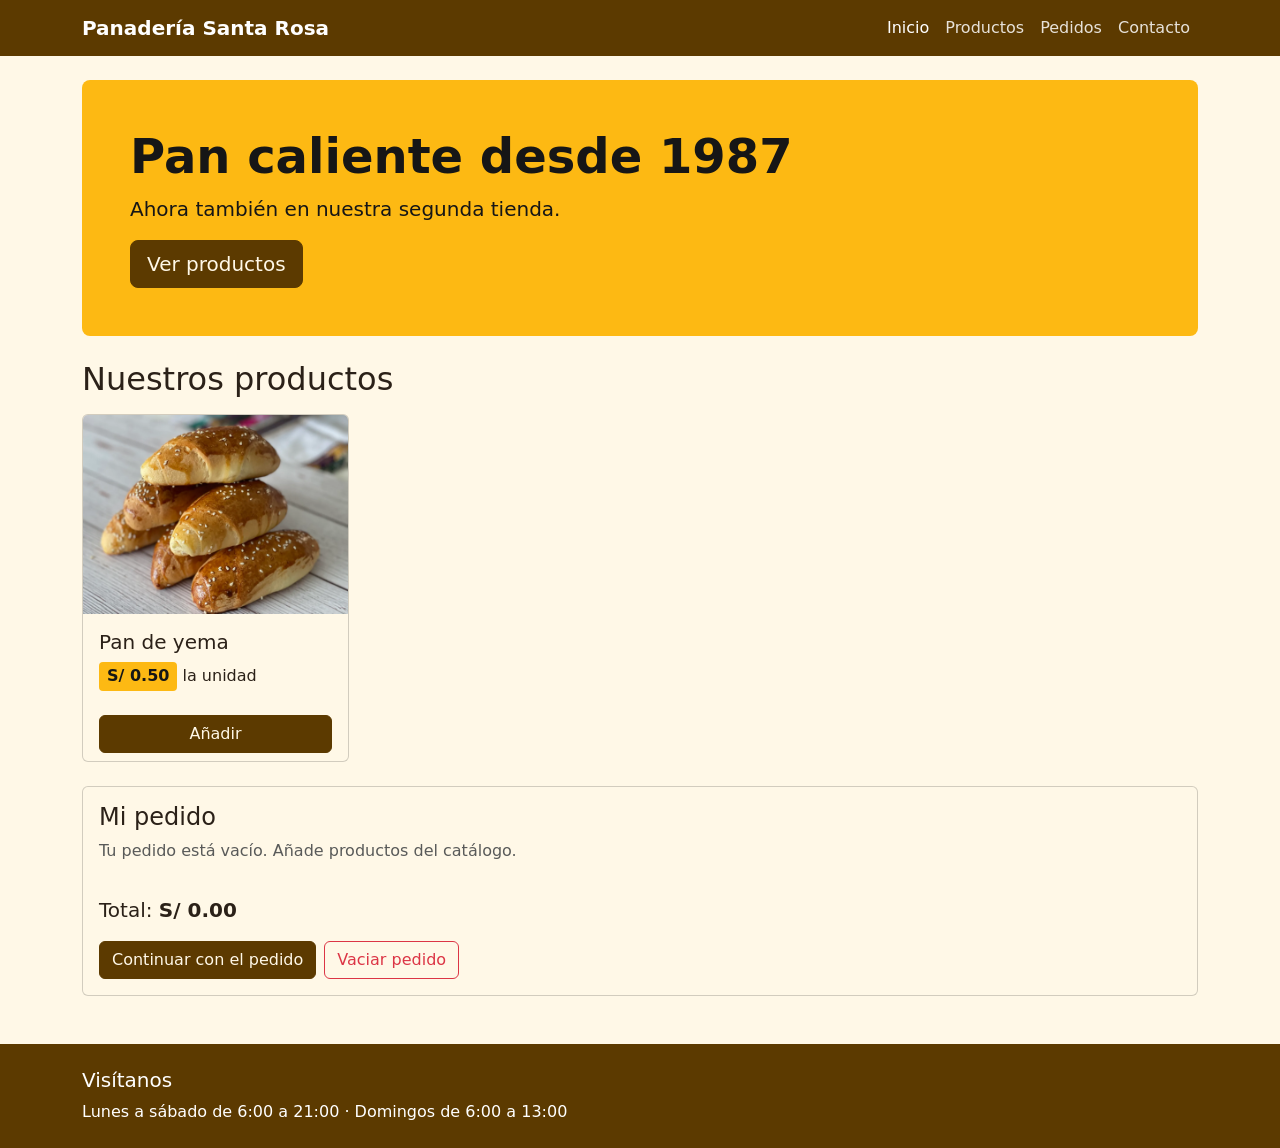
==== semana5/semana5/index-bootstrap.html @ b40d00ce "Add files via upload" ====
<!DOCTYPE html>
<html lang="es">

<head>
    <meta charset="UTF-8">
    <meta name="viewport" content="width=device-width, initial-scale=1">
    <title>Panadería Santa Rosa | Pan caliente todos los días</title>
    <!-- 1. Estilos de Bootstrap 5.3.8 -->
    <link rel="stylesheet" href="https://cdn.jsdelivr.net/npm/bootstrap@5.3.8/dist/css/bootstrap.min.css"
        integrity="sha384-sRIl4kxILFvY47J16cr9ZwB07vP4J8+LH7qKQnuqkuIAvNWLzeN8tE5YBujZqJLB" crossorigin="anonymous">
    <!-- 2. Tus estilos, siempre después -->
    <link rel="stylesheet" href="css/marca.css">
    <!-- 3. JavaScript de Bootstrap y el tuyo -->
    <script src="https://cdn.jsdelivr.net/npm/bootstrap@5.3.8/dist/js/bootstrap.bundle.min.js"
        integrity="sha384-FKyoEForCGlyvwx9Hj09JcYn3nv7wiPVlz7YYwJrWVcXK/BmnVDxM+D2scQbITxI" crossorigin="anonymous"
        defer></script>
    <script src="js/pedido.js" defer></script>
    <script src="js/vaciar.js" defer></script>
</head>
<nav class="navbar navbar-expand-md navbar-dark bg-cafe">
    <div class="container">
        <a class="navbar-brand fw-bold" href="index-bootstrap.html">Panadería Santa Rosa</a>
        <button class="navbar-toggler" type="button" data-bs-toggle="collapse" data-bs-target="#menu"
            aria-controls="menu" aria-expanded="false" aria-label="Abrir menú">
            <span class="navbar-toggler-icon"></span>
        </button>
        <div class="collapse navbar-collapse" id="menu">
            <ul class="navbar-nav ms-auto">
                <li class="nav-item">
                    <a class="nav-link active" aria-current="page" href="index-bootstrap.html">Inicio</a>
                </li>
                <li class="nav-item"><a class="nav-link" href="#productos">Productos</a></li>
                <li class="nav-item"><a class="nav-link" href="pedidos.html">Pedidos</a></li>
                <li class="nav-item"><a class="nav-link" href="#contacto">Contacto</a></li>
            </ul>
        </div>
    </div>
</nav>
<main class="container py-4">
    <section class="p-4 p-md-5 mb-4 rounded-3 bg-amarillo">
        <h1 class="display-5 fw-bold">Pan caliente desde 1987</h1>
        <p class="lead">Ahora también en nuestra segunda tienda.</p>
        <a class="btn btn-marca btn-lg" href="#productos">Ver productos</a>
    </section>
    <section id="productos" class="mb-4">
        <h2 class="mb-3">Nuestros productos</h2>
        <div class="catalogo row row-cols-1 row-cols-sm-2 row-cols-lg-4 g-3">
            <div class="col">
                <article class="producto card h-100" data-nombre="Pan de yema" data-precio="0.50">
                    <img src="img/pan-yema.png" class="card-img-top"
                        alt="Canasta de panes de yema dorados recién horneados">
                    <div class="card-body">
                        <h3 class="card-title h5">Pan de yema</h3>
                        <p class="card-text"><span class="precio">S/ 0.50</span> la unidad</p>
                    </div>
                    <div class="card-footer bg-transparent border-0">
                        <button type="button" class="btn btn-marca w-100 btn-anadir">Añadir</button>
                    </div>
                </article>
            </div>
            <!-- Repite un div.col por cada producto: Pan francés, Chancay y Torta de chocolate -->
        </div>
    </section>
    <section id="mi-pedido" class="card p-3" aria-labelledby="titulo-pedido">
        <h2 id="titulo-pedido" class="h4" tabindex="-1">Mi pedido</h2>
        <p id="pedido-vacio" class="text-body-secondary">
            Tu pedido está vacío. Añade productos del catálogo.</p>
        <ul id="lista-pedido" class="list-unstyled mb-3"></ul>
        <p class="fs-5">Total: <strong id="total">S/ 0.00</strong></p>
        <div class="d-flex flex-wrap gap-2">
            <a href="pedidos.html" class="btn btn-marca">Continuar con el pedido</a>
            <button type="button" class="btn btn-outline-danger" data-bs-toggle="modal"
                data-bs-target="#modalVaciar">Vaciar pedido</button>
        </div>
        <p id="aviso" class="visually-hidden" role="status"></p>
    </section>
</main>
<div class="modal fade" id="modalVaciar" tabindex="-1" aria-labelledby="modalVaciarTitulo" aria-hidden="true">
    <div class="modal-dialog modal-dialog-centered">
        <div class="modal-content">
            <div class="modal-header">
                <h2 class="modal-title fs-5" id="modalVaciarTitulo">¿Vaciar tu pedido?</h2>
                <button type="button" class="btn-close" data-bs-dismiss="modal" aria-label="Cerrar"></button>
            </div>
            <div class="modal-body">
                Se quitarán todos los productos. Esta acción no se puede deshacer.
            </div>
            <div class="modal-footer">
                <button type="button" class="btn btn-outline-secondary" data-bs-dismiss="modal">Cancelar</button>
                <button type="button" class="btn btn-danger" id="confirmarVaciar" data-bs-dismiss="modal">Sí,
                    vaciar</button>
            </div>
        </div>
    </div>
</div>
<footer id="contacto" class="bg-cafe text-white py-4 mt-4">
    <div class="container">
        <h2 class="h5">Visítanos</h2>
        <p class="mb-0">Lunes a sábado de 6:00 a 21:00 · Domingos de 6:00 a 13:00</p>
    </div>
</footer>

<body>
</body>

</html>
---- semana5/semana5/css/marca.css ----
/* ===== 1. Colores de la marca ===== */
:root {
    --cafe: #5C3A00;
    --amarillo: #FDB913;
    --bs-body-bg: #FFF8E7;
    /* fondo crema de Santa Rosa */
    --bs-body-color: #2B2118;
    /* texto principal */
}

.bg-cafe {
    background-color: var(--cafe);
}

.bg-amarillo {
    background-color: var(--amarillo);
    color: #161616;
}

/* ===== 2. Botón propio con las variables de Bootstrap ===== */
.btn-marca {
    --bs-btn-color: #FFF8E7;
    --bs-btn-bg: var(--cafe);
    --bs-btn-border-color: var(--cafe);
    --bs-btn-hover-color: #161616;
    --bs-btn-hover-bg: var(--amarillo);
    --bs-btn-hover-border-color: var(--amarillo);
    --bs-btn-active-color: #161616;
    --bs-btn-active-bg: var(--amarillo);
    --bs-btn-active-border-color: var(--amarillo);
    --bs-btn-focus-shadow-rgb: 92, 58, 0;
}

/* ===== 3. Contraste: el menú por defecto no alcanza 4.5:1 ===== */
.navbar-dark {
    --bs-navbar-color: rgba(255, 255, 255, 0.85);
    /* 7.9:1 sobre café */
    --bs-navbar-hover-color: #FDB913;
    --bs-navbar-active-color: #FFFFFF;
}

/* ===== 4. Lo que ya teníamos: precio y lista del pedido ===== */
.precio {
    display: inline-block;
    background: var(--amarillo);
    color: #161616;
    font-weight: bold;
    padding: 0.15rem 0.5rem;
    border-radius: 4px;
}

#lista-pedido li {
    display: flex;
    justify-content: space-between;
    align-items: center;
    gap: 1rem;
    padding: 0.5rem 0;
    border-bottom: 1px solid #E3DECF;
}

.btn-quitar {
    border: 2px solid var(--cafe);
    border-radius: 6px;
    background: #FFFFFF;
    color: var(--cafe);
    font-weight: bold;
    padding: 0.25rem 0.75rem;
}
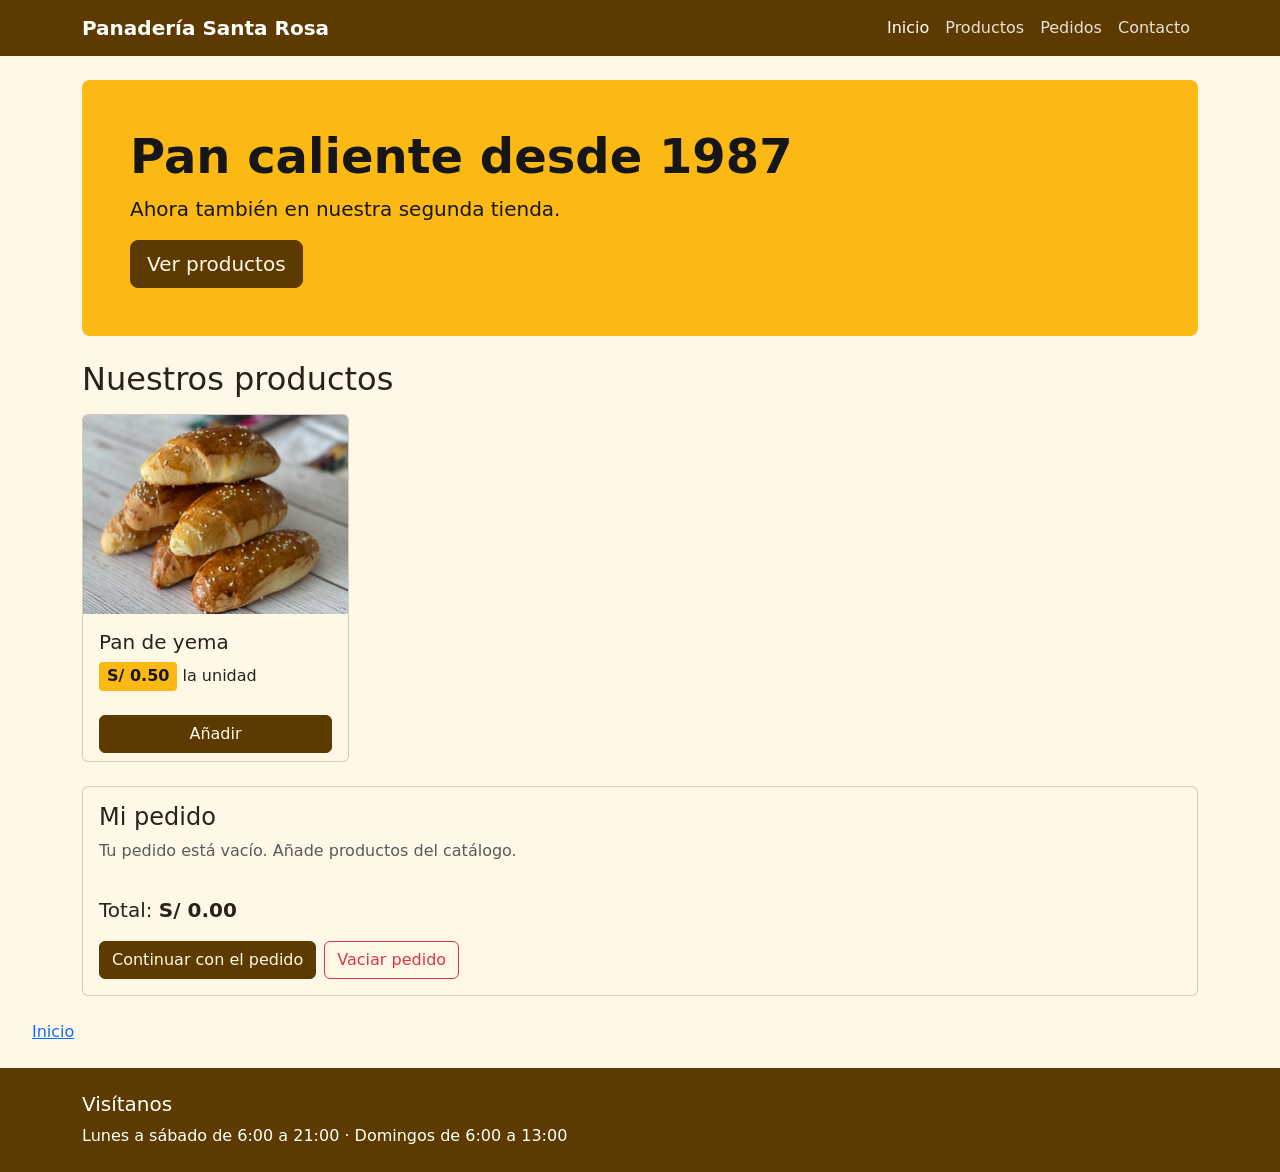
==== commit 23d9c218: "Fix HTML structure and add missing elements" ====
--- a/semana5/semana5/index-bootstrap.html
+++ b/semana5/semana5/index-bootstrap.html
@@ -93,6 +93,9 @@
         </div>
     </div>
 </div>
+    <ul>
+     <a href="../../index.html">Inicio</a>
+</ul>
 <footer id="contacto" class="bg-cafe text-white py-4 mt-4">
     <div class="container">
         <h2 class="h5">Visítanos</h2>
@@ -103,4 +106,4 @@
 <body>
 </body>
 
-</html>+</html>
